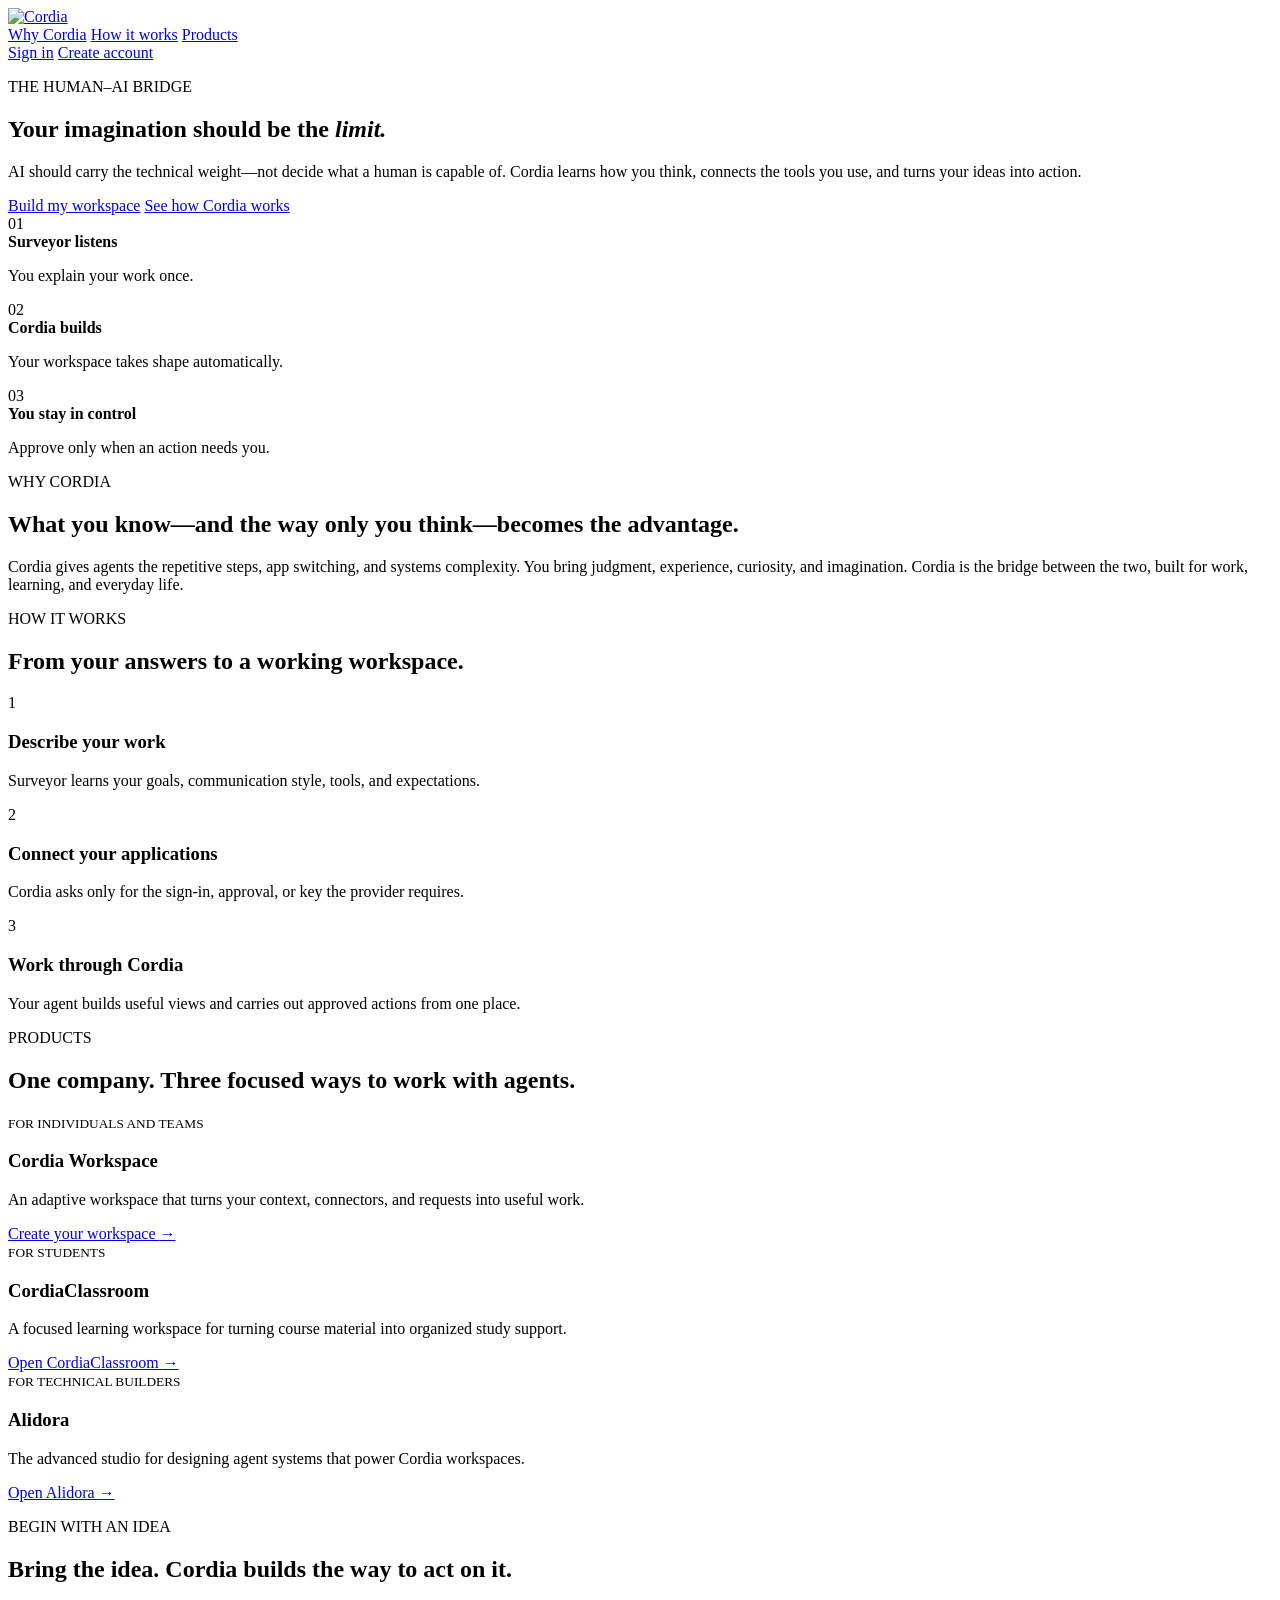
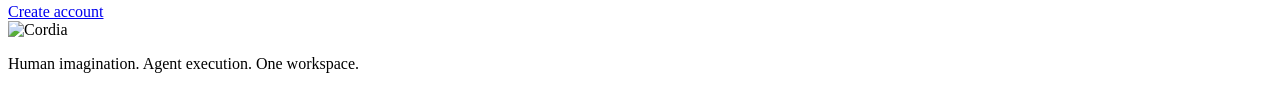
==== site/index.html @ e7fa0c9a "Serve the cordiaai.io landing page from Vercel cordiaai.io's Vercel project only forwarded every req" ====
<!doctype html>
<html lang="en">
<head>
  <meta charset="utf-8">
  <meta name="viewport" content="width=device-width, initial-scale=1">
  <meta name="description" content="Cordia is one adaptive workspace for your agent, connectors, artifacts, and live work.">
  <title>Cordia</title>
  <link rel="icon" href="/site/cordia-favicon.ico" sizes="any">
  <link rel="icon" type="image/png" href="/site/cordia-favicon.png">
  <link rel="apple-touch-icon" href="/site/cordia-apple-touch-icon.png">
  <link rel="preconnect" href="https://fonts.googleapis.com">
  <link rel="preconnect" href="https://fonts.gstatic.com" crossorigin>
  <link href="https://fonts.googleapis.com/css2?family=Inter:wght@400;500;600;700;800&family=Newsreader:opsz,wght@6..72,400;6..72,500;6..72,600&family=Work+Sans:wght@400;500;600&display=swap" rel="stylesheet">
  <link href="https://fonts.googleapis.com/css2?family=Material+Symbols+Outlined:opsz,wght,FILL,GRAD@20..48,400,0,0" rel="stylesheet">
  <link rel="stylesheet" href="/site/styles.css">
</head>
<body>
  <main id="landing" class="landing">
    <header class="landing-header">
      <a class="landing-brand" href="/" aria-label="Cordia home"><img src="/site/cordia-logo-header.webp" alt="Cordia" width="191" height="30"></a>
      <nav class="landing-nav" aria-label="Public navigation">
        <a href="#cordia-message">Why Cordia</a>
        <a href="#how-it-works">How it works</a>
        <a href="#products">Products</a>
      </nav>
      <div class="landing-account-actions">
        <a class="landing-signin" href="/app?auth=signin" target="_blank" rel="noopener">Sign in</a>
        <a class="landing-primary" href="/app?auth=register" target="_blank" rel="noopener">Create account</a>
      </div>
    </header>

    <section class="landing-hero">
      <div class="landing-background" aria-hidden="true"></div>
      <div class="landing-motion" aria-hidden="true">
        <span></span><span></span><span></span><span></span><span></span>
      </div>
      <div class="landing-hero-copy">
        <p class="landing-eyebrow">THE HUMAN–AI BRIDGE</p>
        <h1>Your imagination should be the <em>limit.</em></h1>
        <p>AI should carry the technical weight—not decide what a human is capable of. Cordia learns how you think, connects the tools you use, and turns your ideas into action.</p>
        <div class="landing-hero-actions">
          <a class="landing-primary" href="/app?auth=register" target="_blank" rel="noopener">Build my workspace</a>
          <a href="#cordia-message">See how Cordia works</a>
        </div>
      </div>
      <aside class="landing-preview" aria-label="Cordia workspace process">
        <span>01</span><div><strong>Surveyor listens</strong><p>You explain your work once.</p></div>
        <span>02</span><div><strong>Cordia builds</strong><p>Your workspace takes shape automatically.</p></div>
        <span>03</span><div><strong>You stay in control</strong><p>Approve only when an action needs you.</p></div>
      </aside>
    </section>

    <section id="cordia-message" class="landing-section landing-message">
      <p class="landing-eyebrow">WHY CORDIA</p>
      <h2>What you know—and the way only you think—becomes the advantage.</h2>
      <p>Cordia gives agents the repetitive steps, app switching, and systems complexity. You bring judgment, experience, curiosity, and imagination. Cordia is the bridge between the two, built for work, learning, and everyday life.</p>
    </section>

    <section id="how-it-works" class="landing-section">
      <div class="landing-section-heading">
        <p class="landing-eyebrow">HOW IT WORKS</p>
        <h2>From your answers to a working workspace.</h2>
      </div>
      <div class="landing-steps">
        <article><span>1</span><h3>Describe your work</h3><p>Surveyor learns your goals, communication style, tools, and expectations.</p></article>
        <article><span>2</span><h3>Connect your applications</h3><p>Cordia asks only for the sign-in, approval, or key the provider requires.</p></article>
        <article><span>3</span><h3>Work through Cordia</h3><p>Your agent builds useful views and carries out approved actions from one place.</p></article>
      </div>
    </section>

    <section id="products" class="landing-section landing-products">
      <div class="landing-section-heading">
        <p class="landing-eyebrow">PRODUCTS</p>
        <h2>One company. Three focused ways to work with agents.</h2>
      </div>
      <div class="landing-product-grid">
        <article class="landing-product featured">
          <small>FOR INDIVIDUALS AND TEAMS</small>
          <h3>Cordia Workspace</h3>
          <p>An adaptive workspace that turns your context, connectors, and requests into useful work.</p>
          <a href="/app?auth=register" target="_blank" rel="noopener">Create your workspace <span aria-hidden="true">→</span></a>
        </article>
        <article class="landing-product">
          <small>FOR STUDENTS</small>
          <h3>CordiaClassroom</h3>
          <p>A focused learning workspace for turning course material into organized study support.</p>
          <a href="https://classroom.cordiaai.io" target="_blank" rel="noopener">Open CordiaClassroom <span aria-hidden="true">→</span></a>
        </article>
        <article class="landing-product">
          <small>FOR TECHNICAL BUILDERS</small>
          <h3>Alidora</h3>
          <p>The advanced studio for designing agent systems that power Cordia workspaces.</p>
          <a href="/dashboard/" target="_blank" rel="noopener">Open Alidora <span aria-hidden="true">→</span></a>
        </article>
      </div>
    </section>

    <section class="landing-final">
      <div><p class="landing-eyebrow">BEGIN WITH AN IDEA</p><h2>Bring the idea. Cordia builds the way to act on it.</h2></div>
      <a class="landing-primary" href="/app?auth=register" target="_blank" rel="noopener">Create account</a>
    </section>

    <footer class="landing-footer">
      <img src="/site/cordia-logo-header.webp" alt="Cordia" width="153" height="24">
      <p>Human imagination. Agent execution. One workspace.</p>
    </footer>
  </main>

  <script>
    // Signed-in visitors go straight back to their workspace instead of seeing "Sign in".
    fetch("/api/state", { credentials: "same-origin" })
      .then((response) => (response.ok ? response.json() : null))
      .then((state) => {
        if (!state || state.state === "signed_out") return;
        const actions = document.querySelector(".landing-account-actions");
        if (actions) actions.innerHTML = '<a class="landing-primary" href="/app">Open workspace</a>';
      })
      .catch(() => {});
  </script>
</body>
</html>
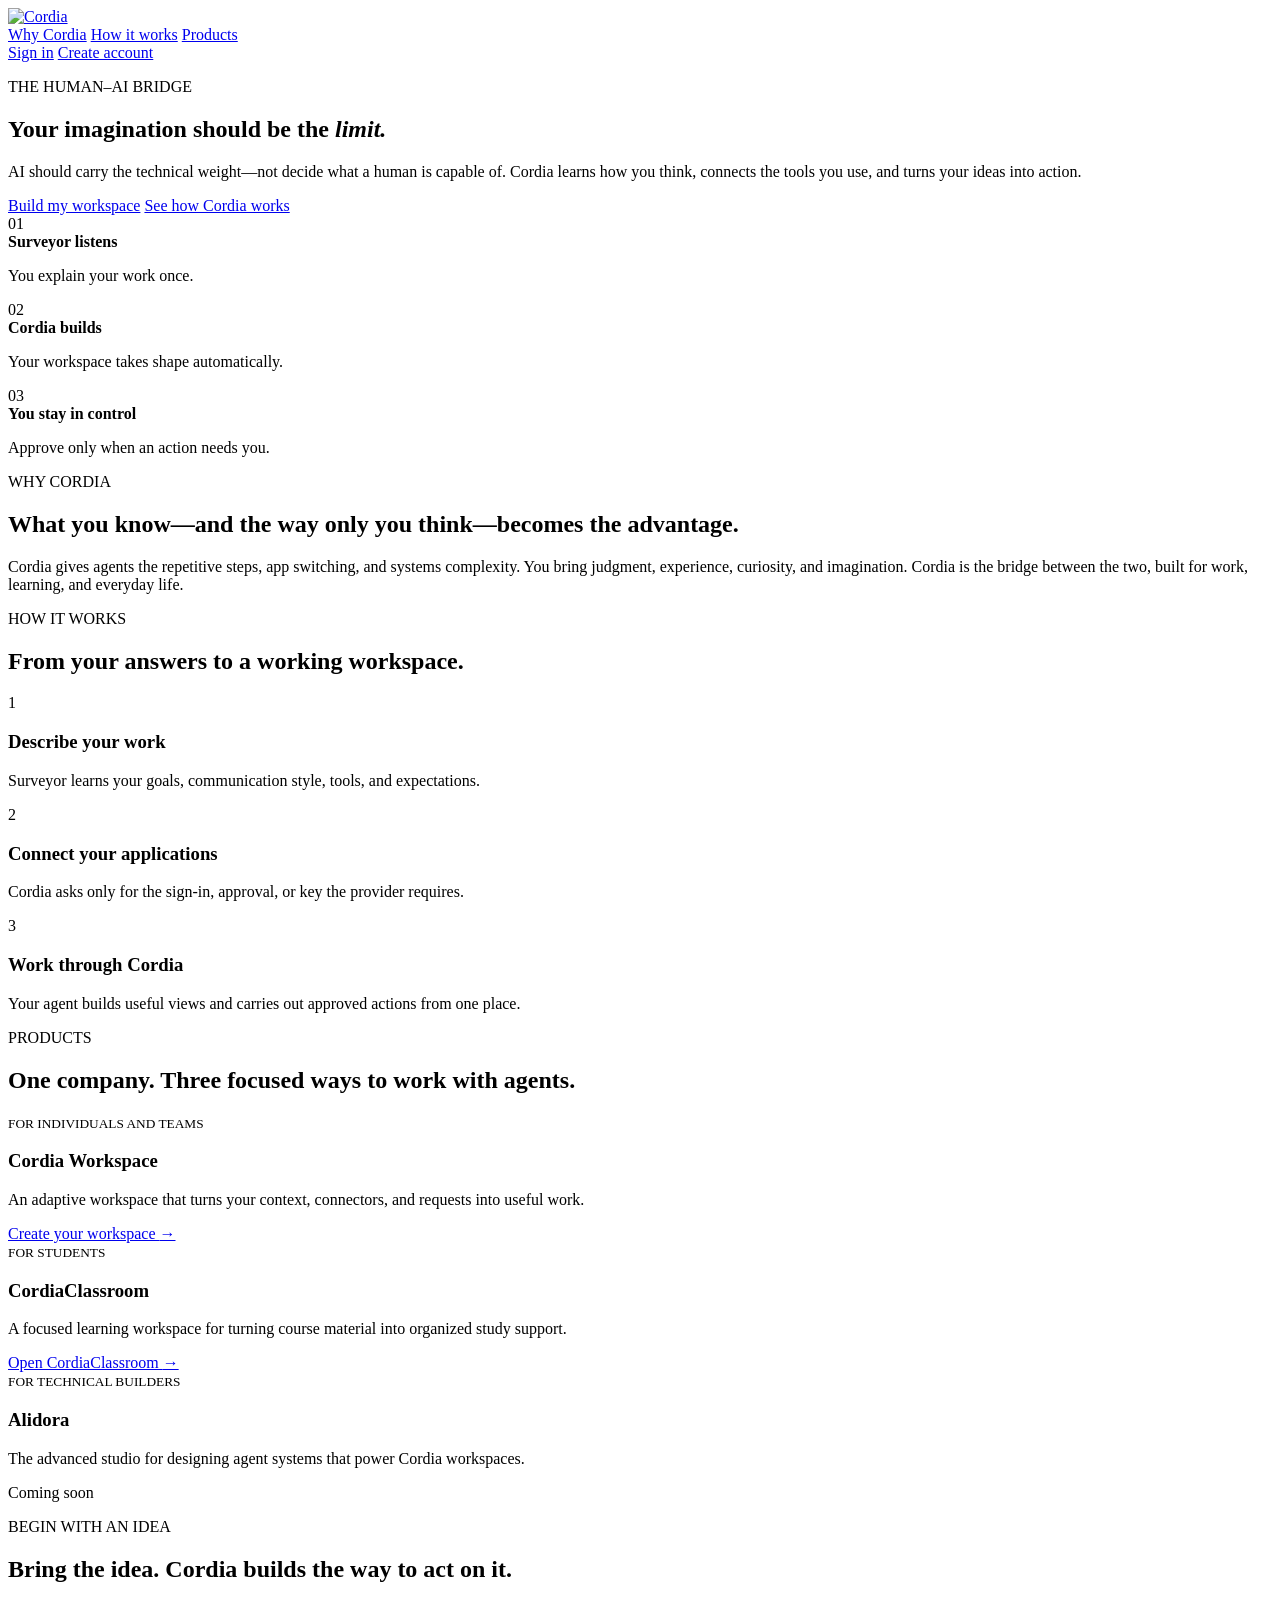
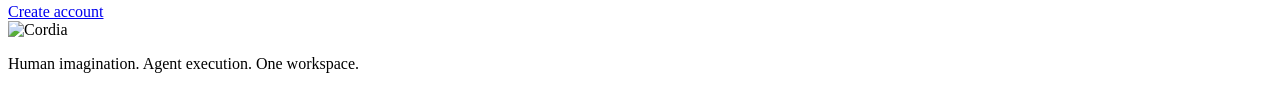
==== commit 64e24867: "Cut every link from cordiaai.io and the app to the Hostinger site - cordiaai.io Sign in / Create acc" ====
--- a/site/index.html
+++ b/site/index.html
@@ -24,8 +24,8 @@
         <a href="#products">Products</a>
       </nav>
       <div class="landing-account-actions">
-        <a class="landing-signin" href="/app?auth=signin" target="_blank" rel="noopener">Sign in</a>
-        <a class="landing-primary" href="/app?auth=register" target="_blank" rel="noopener">Create account</a>
+        <a class="landing-signin" href="https://dashboard.cordiaai.io/?auth=signin" target="_blank" rel="noopener">Sign in</a>
+        <a class="landing-primary" href="https://dashboard.cordiaai.io/?auth=register" target="_blank" rel="noopener">Create account</a>
       </div>
     </header>
 
@@ -39,7 +39,7 @@
         <h1>Your imagination should be the <em>limit.</em></h1>
         <p>AI should carry the technical weight—not decide what a human is capable of. Cordia learns how you think, connects the tools you use, and turns your ideas into action.</p>
         <div class="landing-hero-actions">
-          <a class="landing-primary" href="/app?auth=register" target="_blank" rel="noopener">Build my workspace</a>
+          <a class="landing-primary" href="https://dashboard.cordiaai.io/?auth=register" target="_blank" rel="noopener">Build my workspace</a>
           <a href="#cordia-message">See how Cordia works</a>
         </div>
       </div>
@@ -78,7 +78,7 @@
           <small>FOR INDIVIDUALS AND TEAMS</small>
           <h3>Cordia Workspace</h3>
           <p>An adaptive workspace that turns your context, connectors, and requests into useful work.</p>
-          <a href="/app?auth=register" target="_blank" rel="noopener">Create your workspace <span aria-hidden="true">→</span></a>
+          <a href="https://dashboard.cordiaai.io/?auth=register" target="_blank" rel="noopener">Create your workspace <span aria-hidden="true">→</span></a>
         </article>
         <article class="landing-product">
           <small>FOR STUDENTS</small>
@@ -90,14 +90,14 @@
           <small>FOR TECHNICAL BUILDERS</small>
           <h3>Alidora</h3>
           <p>The advanced studio for designing agent systems that power Cordia workspaces.</p>
-          <a href="/dashboard/" target="_blank" rel="noopener">Open Alidora <span aria-hidden="true">→</span></a>
+          <span class="results-coming-soon">Coming soon</span>
         </article>
       </div>
     </section>
 
     <section class="landing-final">
       <div><p class="landing-eyebrow">BEGIN WITH AN IDEA</p><h2>Bring the idea. Cordia builds the way to act on it.</h2></div>
-      <a class="landing-primary" href="/app?auth=register" target="_blank" rel="noopener">Create account</a>
+      <a class="landing-primary" href="https://dashboard.cordiaai.io/?auth=register" target="_blank" rel="noopener">Create account</a>
     </section>
 
     <footer class="landing-footer">
@@ -106,16 +106,5 @@
     </footer>
   </main>
 
-  <script>
-    // Signed-in visitors go straight back to their workspace instead of seeing "Sign in".
-    fetch("/api/state", { credentials: "same-origin" })
-      .then((response) => (response.ok ? response.json() : null))
-      .then((state) => {
-        if (!state || state.state === "signed_out") return;
-        const actions = document.querySelector(".landing-account-actions");
-        if (actions) actions.innerHTML = '<a class="landing-primary" href="/app">Open workspace</a>';
-      })
-      .catch(() => {});
-  </script>
 </body>
 </html>
